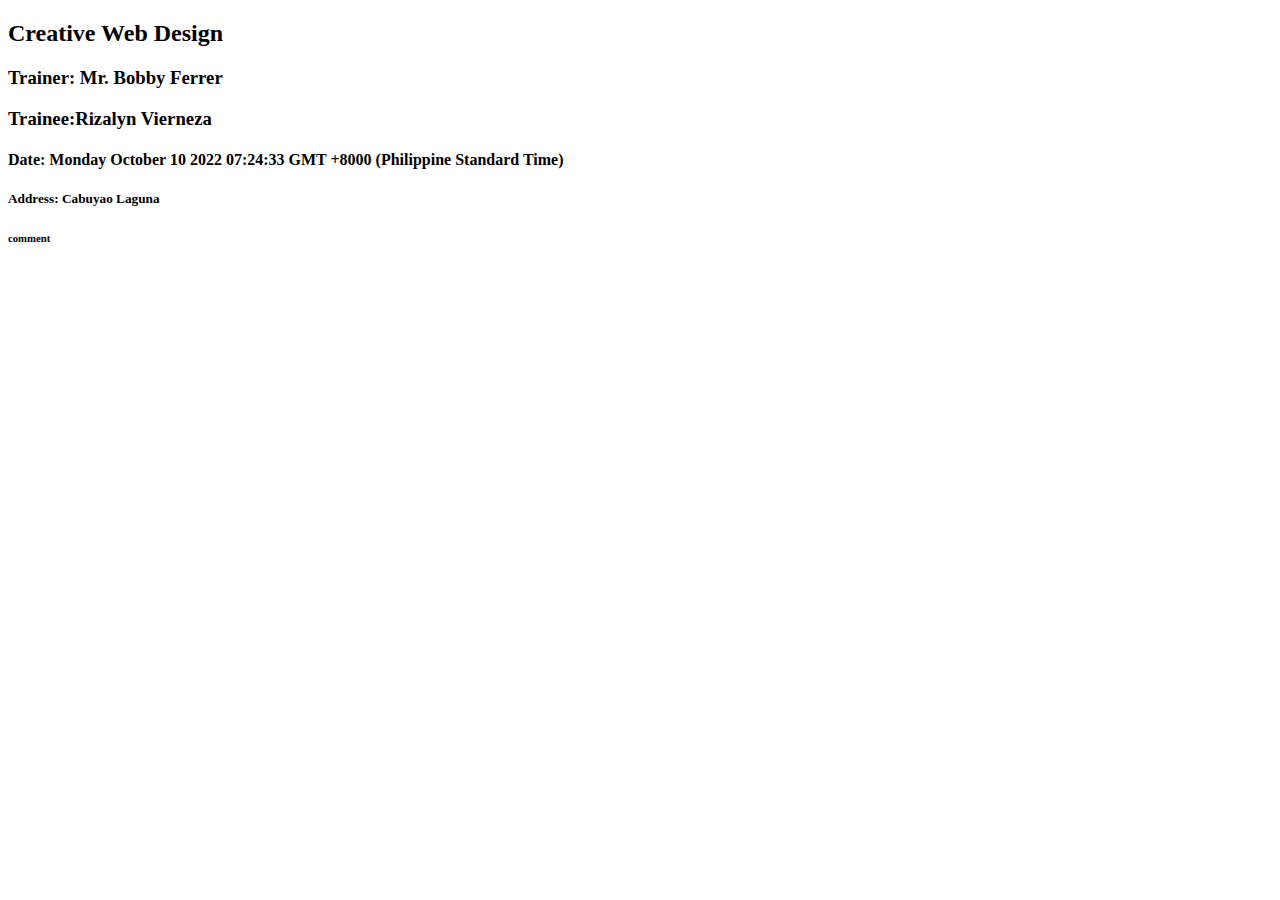
==== index.html @ 6dc49f7b "Initial commit" ====
<!DOCTYPE html>
<html lang="en">
<head>
    <meta charset="UTF-8">
    <meta http-equiv="X-UA-Compatible" content="IE=edge">
    <meta name="viewport" content="width=device-width, initial-scale=1.0">
    <title>Document</title>
</head>
<body>

    <h2>Creative Web Design</h2>
    <h3>Trainer: Mr. Bobby Ferrer</h3>
    <h3> Trainee:Rizalyn Vierneza</h3>
    <h4>Date: Monday October 10 2022 07:24:33 GMT +8000 (Philippine Standard Time)</h4>
    <h5>Address: Cabuyao Laguna</h5>
    <h6>comment</h6>
</body>
</html>
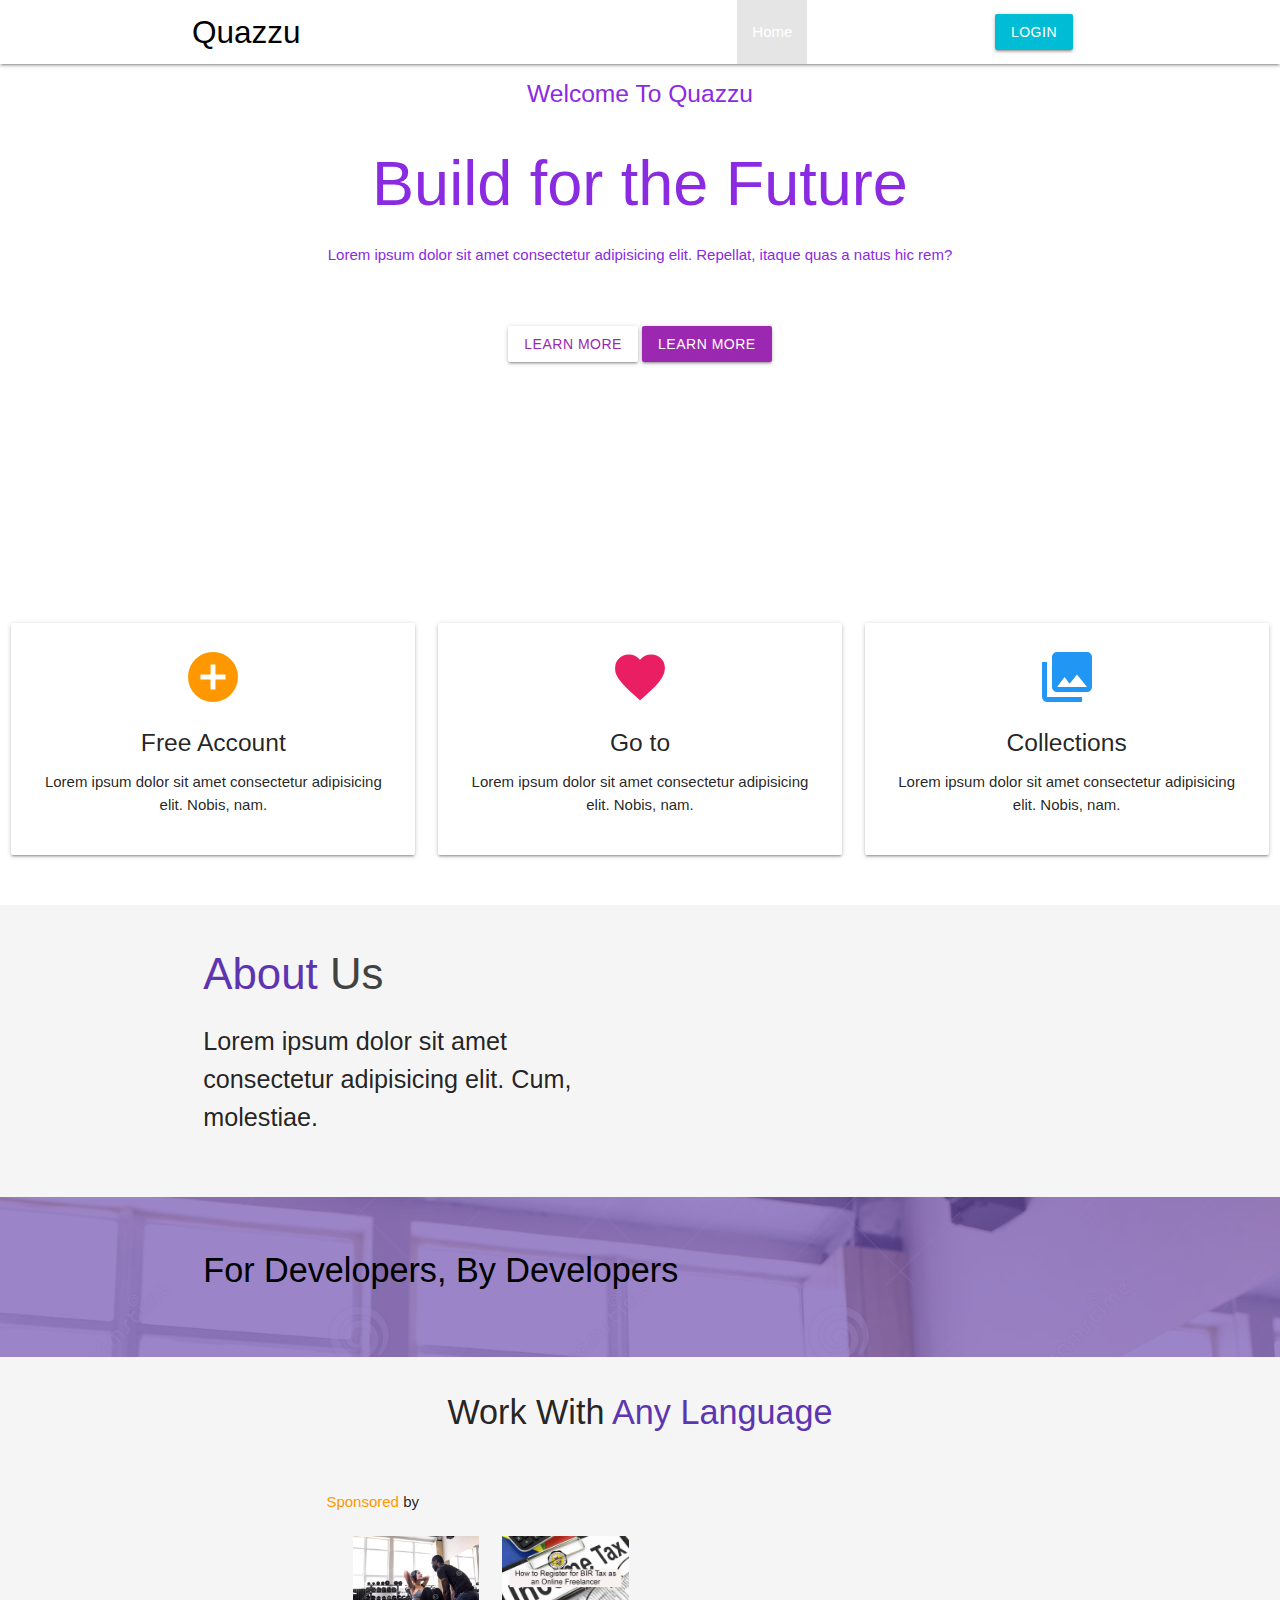
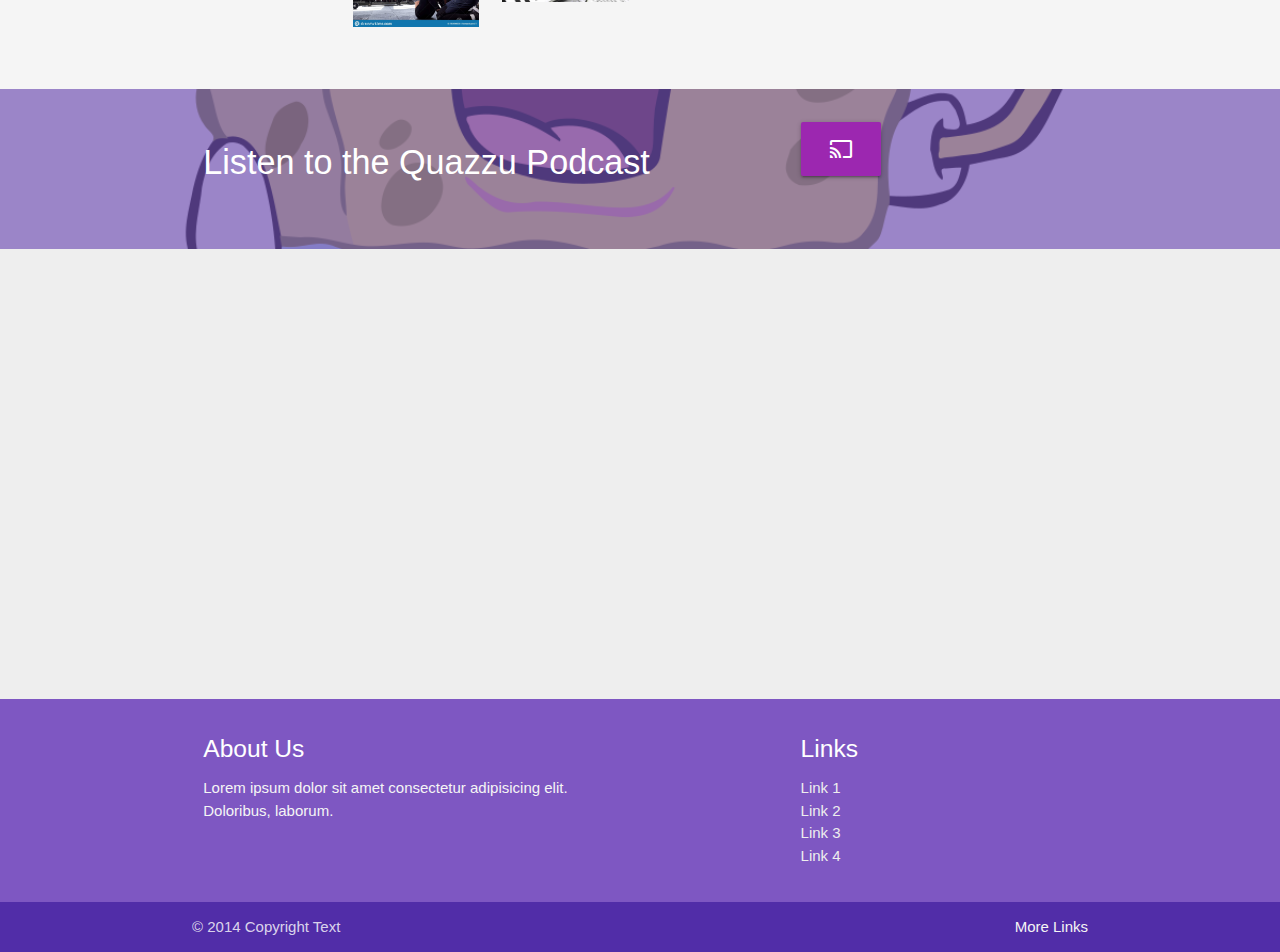
==== commit 026d0269: "Add files via upload" ====
--- a/index.html
+++ b/index.html
@@ -1,18 +1,314 @@
-<!DOCTYPE html>
-<html lang="en">
-<head>
-    <meta charset="UTF-8">
-    <meta http-equiv="X-UA-Compatible" content="IE=edge">
-    <meta name="viewport" content="width=device-width, initial-scale=1.0">
-    <title>Document</title>
-</head>
-<body>
-
-    <h2>Creative Web Design</h2>
-    <h3>Trainer: Mr. Bobby Ferrer</h3>
-    <h3> Trainee:Rizalyn Vierneza</h3>
-    <h4>Date: Monday October 10 2022 07:24:33 GMT +8000 (Philippine Standard Time)</h4>
-    <h5>Address: Cabuyao Laguna</h5>
-    <h6>comment</h6>
-</body>
+<!DOCTYPE html>
+<html lang="en">
+
+<head>
+  <meta charset="UTF-8">
+  <meta http-equiv="X-UA-Compatible" content="IE=edge">
+  <meta name="viewport" content="width=device-width, initial-scale=1.0">
+  <!-- Compiled and minified CSS -->
+  <link rel="stylesheet" href="https://cdnjs.cloudflare.com/ajax/libs/materialize/1.0.0/css/materialize.min.css">
+  <!-- Font Awesome -->
+  <script src="https://kit.fontawesome.com/6a79530112.js" crossorigin="anonymous"></script>
+  <!-- Material icons -->
+  <link href="https://fonts.googleapis.com/icon?family=Material+Icons" rel="stylesheet">
+  <link rel="stylesheet" href="style.css">
+  <title>Quazzu Cloud Hosting</title>
+</head>
+
+<body>
+  <!--Header-->
+  <header class="main-header">
+    <nav class="transparent">
+      <div class="container">
+        <div class="nav-wrapper">
+          <a href="quazzu.html" class="brand-logo black-text">Quazzu</a>
+          <a href="#" data-target="slide-out" class="sidenav-trigger">
+            <i class="material-icons">menu</i>
+          </a>
+          <ul class="right hide-on-med-and-down">
+            <li class="active">
+              <a href="index.html">Home</a>
+            </li>
+            <li>
+              <a href="solutions.html">Solutions</a>
+            </li>
+            <li>
+              <a href="signup.html">Sign up</a>
+            </li>
+            <li>
+              <a href="#login-modal" class="btn cyan modal-trigger">Login</a>
+            </li>
+          </ul>
+        </div>
+      </div>
+    </nav>
+    <!--Showcase-->
+    <div class="showcase container">
+      <div class="row">
+        <div class="col s12 m10 offset-m1 center">
+          <h5>Welcome To Quazzu</h5>
+          <h1>Build for the Future</h1>
+          <p>Lorem ipsum dolor sit amet consectetur adipisicing elit. Repellat, itaque quas a natus hic rem?</p>
+          <br><br>
+          <a href="solutions.html" class="btn btn large white purple-text">Learn More</a>
+          <a href="solutions.html" class="btn btn large purple white-text">Learn More</a>
+        </div>
+      </div>
+    </div>
+  </header>
+
+  <!--Sidenav Structure-->
+  <ul id="slide-out" class="sidenav">
+    <h4 class="purple-text text-darken-4 center">Quazzu</h4>
+    <div class="divider"></div>
+    <li class="active">
+      <a href="index.html">Home</a>
+    </li>
+    <li>
+      <a href="solutions.html">Solutions</a>
+    </li>
+    <li>
+      <a href="signup.html">Sign Up</a>
+    </li>
+    <li>
+      <a href="#login-modal" class="btn cyan modal-trigger">Log in</a>
+    </li>
+  </ul>
+
+  <!--Section: Icon Boxes-->
+  <section class="section section-icons center">
+    <div class="row">
+      <div class="col s12 m4">
+        <div class="card-panel">
+          <i class="material-icons medium orange-text">add_circle
+          </i>
+          <h5 class="">Free Account</h5>
+          <p>Lorem ipsum dolor sit amet consectetur adipisicing elit. Nobis, nam.</p>
+        </div>
+      </div>
+      <div class="col s12 m4">
+        <div class="card-panel">
+          <i class="material-icons medium pink-text">favorite
+          </i>
+          <h5 class="">Go to</h5>
+          <p>Lorem ipsum dolor sit amet consectetur adipisicing elit. Nobis, nam.</p>
+        </div>
+      </div>
+      <div class="col s12 m4">
+        <div class="card-panel">
+          <i class="material-icons medium blue-text">collections
+          </i>
+          <h5 class="">Collections</h5>
+          <p>Lorem ipsum dolor sit amet consectetur adipisicing elit. Nobis, nam.</p>
+        </div>
+      </div>
+    </div>
+  </section>
+
+  <!--Section: About-->
+  <section class="section section-about grey lighten-4">
+    <div class="container">
+      <div class="row">
+        <div class="col s12 m6">
+          <h3 class="grey-text text-darken-3">
+            <span class="deep-purple-text text-darken-1">About</span>
+            Us
+          </h3>
+          <p class="flow-text">Lorem ipsum dolor sit amet consectetur adipisicing elit. Cum, molestiae.</p>
+        </div>
+        <div class="col s12 m6">
+          <img src="/Images/img 4.jpg" alt="" class="circle responsive-img">
+        </div>
+      </div>
+    </div>
+  </section>
+
+
+  <!--Section: Developers-->
+  <section class="section section-developers white-text">
+    <div class="primary-overlay valign-wrapper">
+      <div class="container">
+        <div class="row">
+          <div class="col s12 m8">
+            <h4 class="black-text">For Developers, By Developers</h4>
+          </div>
+        </div>
+      </div>
+    </div>
+  </section>
+
+  <!--Section: Language-->
+  <section class="section section-language grey lighten-4">
+    <div class="container">
+      <div class="row">
+        <h4 class="center">Work With
+          <span class="deep-purple-text text-darken-1">Any Language</span>
+        </h4>
+        <br><br>
+        <div class="container">
+          <h7 class=""><span class="orange-text">Sponsored</span>
+            by</h7>
+          <br><br>
+        </div>
+        <div class="row">
+          <div class="col s2">
+            <img src="/Images/img1.jpg" alt="" class="responsive-img">
+          </div>
+          <div class="col s2">
+            <img src="/Images/img3.jpg" alt="" class="responsive-img">
+          </div>
+          <div class="col s2">
+            <img src="/Images/img2.jpg" alt="" class="responsive-img">
+          </div>
+        </div>
+      </div>
+    </div>
+  </section>
+
+  <!--Section: Podcast-->
+  <section class="section section-podcast white-text">
+    <div class="primary-overlay valign-wrapper">
+      <div class="container">
+        <div class="row">
+          <div class="col s12 m8">
+            <h4>Listen to the Quazzu Podcast</h4>
+          </div>
+          <div class="col s12 m4">
+            <a href="" class="btn btn-large purple">
+              <i class="material-icons">cast</i>
+            </a>
+          </div>
+        </div>
+      </div>
+    </div>
+  </section>
+
+  <!--Section: Testimonial-->
+  <section class="section section-testimonial grey lighten-3">
+    <div class="container">
+      <div class="row">
+        <div class="col s12">
+          <div class="carousel carousel-slider center">
+            <div class="carousel-item">
+              <h2>Testimonial 1</h2>
+              <p class="flow-text">Lorem ipsum dolor sit, amet consectetur adipisicing elit. Dolor maiores recusandae
+                nisi iusto, obcaecati et.
+              </p>
+              <p><em>-- Mr.Cruz Corp</em></p>
+              <div class="carousel-fixed-item center hide-on-med-and-down">
+                <a href="#" class="btn purple">Read More</a>
+              </div>
+            </div>
+            <div class="carousel-item">
+              <h2>Testimonial 2</h2>
+              <p class="flow-text">Lorem ipsum dolor sit, amet consectetur adipisicing elit. Dolor maiores recusandae
+                nisi iusto, obcaecati et.
+              </p>
+              <p><em>-- Mr.Cruz Corp</em></p>
+              <div class="carousel-fixed-item center hide-on-med-and-down">
+                <a href="#" class="btn purple">Read More</a>
+              </div>
+            </div>
+            <div class="carousel-item">
+              <h2>Testimonial 3</h2>
+              <p class="flow-text">Lorem ipsum dolor sit, amet consectetur adipisicing elit. Dolor maiores recusandae
+                nisi iusto, obcaecati et.
+              </p>
+              <p><em>--Mr. Cruz Corp </em></p>
+              <div class="carousel-fixed-item center hide-on-med-and-down">
+                <a href="#" class="btn purple">Read More</a>
+              </div>
+            </div>
+            <div class="carousel-item">
+              <h2>Testimonial 4</h2>
+              <p class="flow-text">Lorem ipsum dolor sit, amet consectetur adipisicing elit. Dolor maiores recusandae
+                nisi iusto, obcaecati et.
+              </p>
+              <p><em>-- Mr.Cruz Corp</em></p>
+              <div class="carousel-fixed-item center hide-on-med-and-down">
+                <a href="#" class="btn purple">Read More</a>
+              </div>
+            </div>
+          </div>
+        </div>
+      </div>
+    </div>
+  </section>
+
+  <!--Footer-->
+  <footer class="page-footer deep-purple lighten-1">
+    <div class="container">
+      <div class="row">
+        <div class="col l6 s12">
+          <h5 class="white-text">About Us</h5>
+          <p class="grey-text text-lighten-4">Lorem ipsum dolor sit amet consectetur adipisicing elit. Doloribus, laborum.</p>
+        </div>
+        <div class="col l4 offset-l2 s12">
+          <h5 class="white-text">Links</h5>
+          <ul>
+            <li><a class="grey-text text-lighten-3" href="#!">Link 1</a></li>
+            <li><a class="grey-text text-lighten-3" href="#!">Link 2</a></li>
+            <li><a class="grey-text text-lighten-3" href="#!">Link 3</a></li>
+            <li><a class="grey-text text-lighten-3" href="#!">Link 4</a></li>
+          </ul>
+        </div>
+      </div>
+    </div>
+    <div class="footer-copyright deep-purple darken-2">
+      <div class="container">
+      © 2014 Copyright Text
+      <a class="grey-text text-lighten-4 right" href="#!">More Links</a>
+      </div>
+    </div>
+  </footer>
+      
+
+
+
+  <!--Login modal structure-->
+
+  <div id="login-modal" class="modal">
+    <div class="modal-content">
+      <h4>Account Login</h4>
+      <p>Login to access your account dashboard</p>
+      <form action="">
+        <div class="input-field">
+          <input type="text" id="email">
+          <label for="email">email</label>
+        </div>
+        <div class="input-field">
+          <input type="password" id="password">
+          <label for="password">Password</label>
+        </div>
+      </form>
+    </div>
+    <div class="modal-footer">
+      <a href="#" class="modal-action modal-close btn blue">
+        <i class="material-icons left">clear</i>Exit
+      </a>
+    </div>
+  </div>
+
+
+
+  <!-- Jquery CDN -->
+  <script src="https://code.jquery.com/jquery-3.6.1.min.js"
+    integrity="sha256-o88AwQnZB+VDvE9tvIXrMQaPlFFSUTR+nldQm1LuPXQ=" crossorigin="anonymous"></script>
+  <!-- Compiled and minified JavaScript -->
+  <script src="https://cdnjs.cloudflare.com/ajax/libs/materialize/1.0.0/js/materialize.min.js"></script>
+
+  <script>
+    $(document).ready(function () {
+      //Sidenav init
+      $('.sidenav').sidenav({
+        edge: 'right'
+      });
+      //Modal Init
+      $('.modal').modal();
+      //Carousel Init
+      $('.carousel').carousel();
+    });
+  </script>
+</body>
+
 </html>--- a/style.css
+++ b/style.css
@@ -0,0 +1,62 @@
+.main-header {
+    background: url(../Images/vecteezy_background-fineartabstract_kp0121.jpg);
+    min-height: 600px;
+    background-size: cover;
+    background-position: center;
+    color:blueviolet
+}
+
+
+
+.main-header-signup {
+    background: url(../Images/vecteezy_background-fineartabstract_kp0121.jpg);
+    min-height: 350px;
+    background-size: cover;
+    background-position: center;
+    color:blueviolet
+}
+
+.main-header-signup .showcase { 
+    padding-top: 50px;
+}
+
+
+.section-developers {
+    position: relative;
+    background: url(../Images/img3.jpg);
+    background-size: cover;
+    background-position: top left;
+    min-height: 160px;
+}
+
+
+.section-podcast {
+    position: relative;
+    background: url(/Images/image\ 9.webp);
+    background-size: cover;
+    background-position: center;
+    min-height: 160px;
+}
+
+
+.primary-overlay {
+    background: rgba(112, 81, 176, 0.7);
+    position: absolute;
+    top: 0;
+    left: 0;
+    width: 100%;
+    height: 100%
+}
+
+
+
+.btn-extend {
+    display: block;
+    width: 100%;
+}
+
+
+.btn-extend:hover {
+    border: 10px purple;
+    cursor: alias;
+}